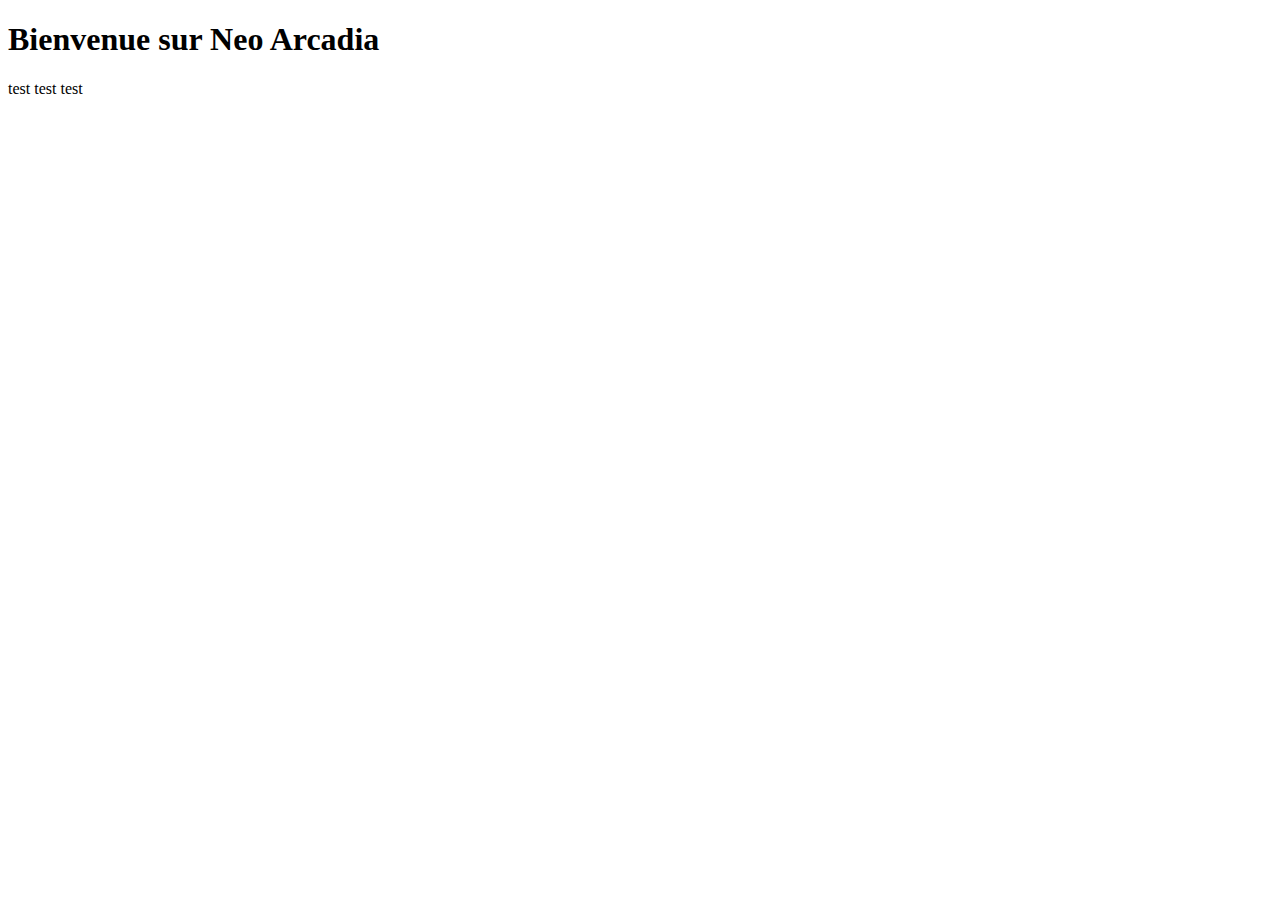
==== index.html @ 29a289f0 "premier test" ====
<!DOCTYPE html>
<html>
    <head>
         <meta charset="utf-8">
         <title> Neo Arcadia </title>
    </head>
    <body>
        <h1> Bienvenue sur Neo Arcadia </h1>
        
        <p> test test test </p>
    </body>
</html>
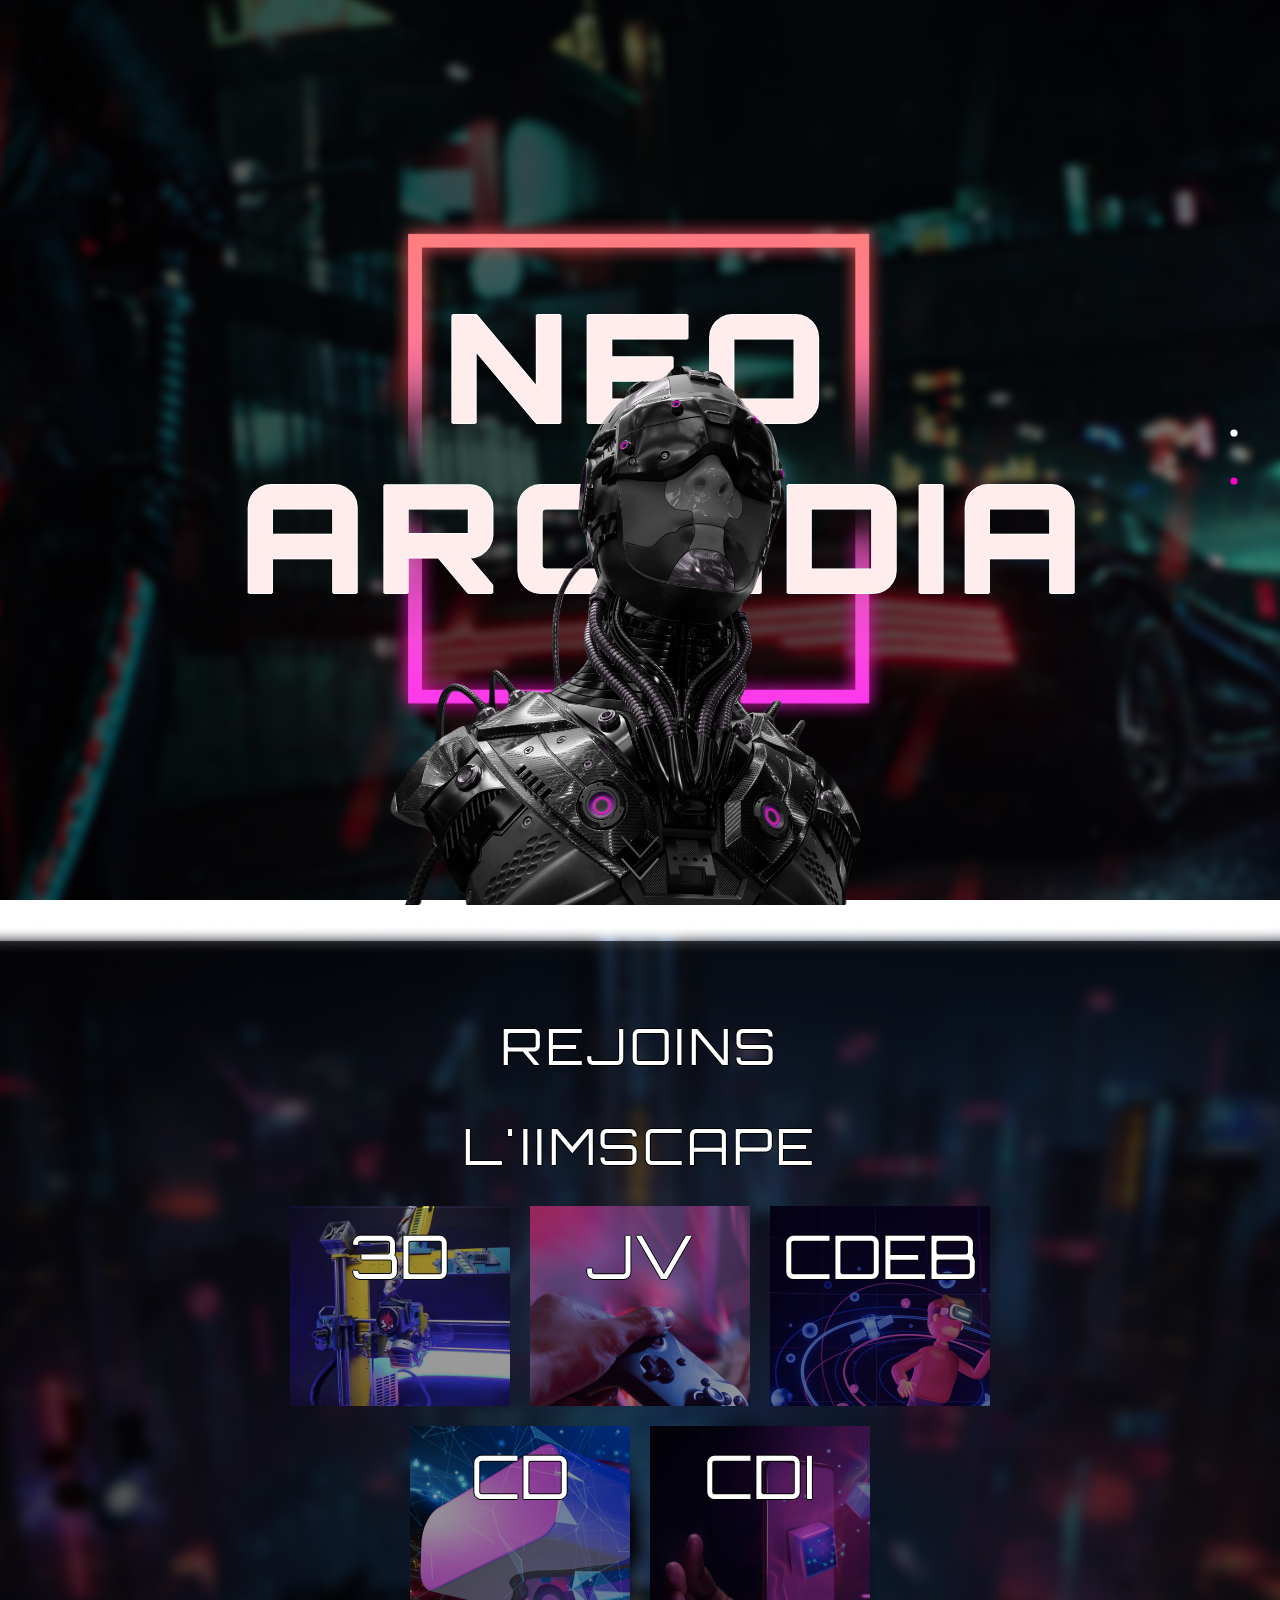
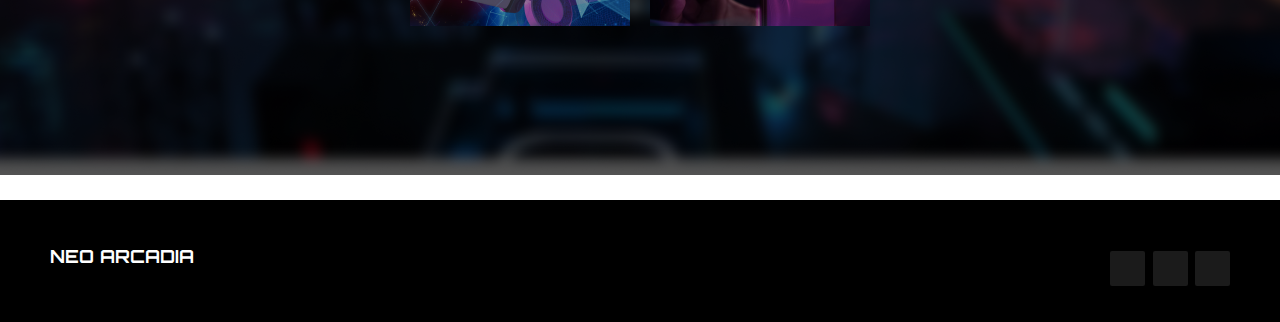
==== commit 3c8b6bea: "test" ====
--- a/index.html
+++ b/index.html
@@ -1,12 +1,113 @@
-<!DOCTYPE html>
-<html>
-    <head>
-         <meta charset="utf-8">
-         <title> Neo Arcadia </title>
-    </head>
-    <body>
-        <h1> Bienvenue sur Neo Arcadia </h1>
-        
-        <p> test test test </p>
-    </body>
-</html>
+<!doctype html>
+<html lang="en" class="no-js">
+<head>
+	<meta charset="UTF-8">
+	<meta name="viewport" content="width=device-width, initial-scale=1">
+
+	<link href='http://fonts.googleapis.com/css?family=Orbitron&display=swap' rel='stylesheet' type='text/css'>
+
+	<link rel="stylesheet" href="css/reset.css"> <!-- CSS reset -->
+	<link rel="stylesheet" href="css/style.css"> <!-- Resource style -->
+	<script src="js/modernizr.js"></script> <!-- Modernizr -->
+	
+	<link rel="shortcut icon" href="/img/logo.png" >
+
+	<title>Neo Arcadia</title>
+
+</head>
+
+<body>
+	<nav id="cd-vertical-nav">
+		<ul>
+			<li>
+				<a href="#section1" data-number="1">
+					<span class="cd-dot"></span>
+					<span class="cd-label">Home</span>
+				</a>
+			</li>
+			<li>
+				<a href="#section2" data-number="2">
+					<span class="cd-dot"></span>
+					<span class="cd-label">Indices</span>
+				</a>
+			</li>
+		</ul>
+	</nav>
+
+	<a class="cd-nav-trigger cd-img-replace">Open navigation<span></span></a>
+
+	<section id="section1" class="cd-section">
+		
+		<div class="rectneon">
+			<img src="/img/rectangle_neon.png" alt="rec">
+		</div>
+		<h1>NEO ARCADIA</h1>
+		<img src="/img/robot_render.png" alt="robot">
+		<a href="#section2" class="cd-scroll-down cd-img-replace">scroll down</a>
+	</section><!-- cd-section -->
+
+	<section id="section2" class="cd-section">
+		<h2>REJOINS</h2>
+		<h2>L'IIMSCAPE</h2>
+
+		<div class="flex-container">
+			<div class="flex-item2">
+				<a href="3d.html" title="">
+					<h3>3D</h3>
+				</a>
+			</div>
+			<div class="flex-item3">
+				<a href="jv.html" title="">
+					<h3>JV</h3>
+				</a>
+			</div>
+			<div class="flex-item4">
+				<a href="cdeb.html" title="">
+					<h3>CDEB</h3>
+				</a>
+			</div>
+		</div>
+
+		<div class="flex-container">
+			<div class="flex-item5">
+				<a href="cd.html" title="">
+					<h3>CD</h3>
+				</a>
+			</div>
+			<div class="flex-item6">
+				<a href="cdi.html" title="">
+					<h3>CDI</h3>
+				</a>
+			</div>
+		</div>
+
+
+	</section><!-- cd-section -->
+
+	
+	<footer class="footer-distributed">
+
+		<div class="footer-right">
+				<a href="#"><i class="fa fa-facebook"></i></a>
+				<a href="#"><i class="fa fa-twitter"></i></a>
+				<a href="#"><i class="fa fa-instagram"></i></a>
+			</div>
+
+			<div class="footer-left">
+				<p class="footer-links">NEO ARCADIA</p>
+			</div>
+
+		</footer>
+
+
+	
+  
+
+<script src="js/jquery-2.1.1.js"></script>
+<script src="js/main.js"></script> <!-- Resource jQuery -->
+
+</body>
+
+
+
+</html>--- a/css/style.css
+++ b/css/style.css
@@ -0,0 +1,640 @@
+/* -------------------------------- 
+
+Primary style
+
+-------------------------------- */
+html * {
+  -webkit-font-smoothing: antialiased;
+  -moz-osx-font-smoothing: grayscale;
+}
+
+*, *:after, *:before {
+  -webkit-box-sizing: border-box;
+  -moz-box-sizing: border-box;
+  box-sizing: border-box;
+}
+
+body {
+  font-family: 'Orbitron', serif; /* changement font*/
+  font-size: 48px;
+  color: #3e3947;
+  text-shadow: -1px 0 black, 0 1px black,
+      1px 0 black, 0 -1px black
+}
+
+body, html {
+  height: 100%;
+}
+
+a {
+  color: #3e3947;
+  text-decoration: none;
+}
+
+img {
+  max-width: 100%;
+}
+
+/* -------------------------------- 
+
+Modules - reusable parts of our design
+
+-------------------------------- */
+.cd-img-replace {
+  /* replace text with a background-image */
+  display: inline-block;
+  overflow: hidden;
+  text-indent: 100%;
+  white-space: nowrap;
+}
+
+/* -------------------------------- 
+
+Main components 
+
+-------------------------------- */
+.cd-section {
+  min-height: 100%;
+  position: relative;
+  padding: 2em 0;
+}
+.cd-section:nth-of-type(odd) {
+  background-image: url('/img/fond_header_filtre_noir.png');
+  background-repeat: no-repeat;
+  background-attachment: fixed;
+  background-position: center;
+}
+.cd-section:nth-of-type(odd) p {
+  color: #898099;
+}
+.cd-section:nth-of-type(even) {
+  background-image: url('/img/backgroundsection.png');
+  background-repeat: no-repeat;
+  background-position: center;
+}
+.cd-section:nth-of-type(even) p {
+  color: #bda3ad;
+}
+.cd-section h1, .cd-section p {
+  position: absolute;
+  left: 50%;
+  top: 50%;
+  bottom: auto;
+  right: auto;
+  -webkit-transform: translateX(-50%) translateY(-50%);
+  -moz-transform: translateX(-50%) translateY(-50%);
+  -ms-transform: translateX(-50%) translateY(-50%);
+  -o-transform: translateX(-50%) translateY(-50%);
+  transform: translateX(-50%) translateY(-50%);
+  width: 90%;
+  max-width: 800px;
+  text-align: center;
+}
+
+.cd-section h1 {
+  position: center;
+  left: 50%;
+  top: 50%;
+  bottom: auto;
+  right: auto;
+  font-family: 'Orbitron';
+  font-style: normal;
+  font-weight: 200;
+  font-size: 70px;
+  line-height: 132px;
+  text-align: center;
+  letter-spacing: 0.07em;
+  color: #FFFFFF;
+}
+
+.rectneon {
+  position: absolute;
+  top: 50%;
+  left: 50%;
+  transform: translate(-50%, -50%);
+  width: 600px;
+  height: 100px;
+}
+
+.cd-section img {
+  position: absolute;
+  top: 70%;
+  left: 50%;
+  transform: translate(-50%, -50%);
+  width: 550px;
+  height: 550px;
+}
+
+.cd-section h2 {
+  position: center;
+  left: 50%;
+  top: 50%;
+  bottom: auto;
+  right: auto;
+  font-family: 'Orbitron';
+  font-style: normal;
+  font-weight: 200;
+  font-size: 50px;
+  line-height: 100px;
+  text-align: center;
+  letter-spacing: 0.07em;
+  color: #FFFFFF;
+
+}
+
+
+
+.cd-section p {
+  line-height: 1.6;
+}
+@media only screen and (min-width: 768px) {
+  .cd-section h1 {
+    font-style: normal;
+    font-weight: 900;
+    font-size: 150px;
+    line-height: 170px;
+    text-align : center;
+    color: #ffecec;
+    text-shadow: -1px 0 #ffffff, 0 1px #ffffff,
+      1px 0 #ffffff, 0 -1px #ffffff
+
+  }
+  .cd-section p {
+    font-size: 20px;
+    font-size: 1.25rem;
+    line-height: 2;
+  }
+}
+
+.flex-container {
+  display: flex;
+  justify-content: center;
+  align-items: center;
+  flex-direction: row;
+}
+
+.flex-item2 {
+  background-image: url("/img/3D.png");
+  width: 220px;
+  height: 200px;
+  margin: 10px;
+  text-align: center;
+  line-height: 100px;
+  font-size: 60px;
+  order: -1;
+}
+
+.flex-item3 {
+  background-image: url("/img/JV.png");
+  width: 220px;
+  height: 200px;
+  margin: 10px;
+  text-align: center;
+  line-height: 100px;
+  font-size: 60px;  order: -1;
+}
+
+.flex-item4 {
+  background-image: url("/img/CDEB.png");
+  width: 220px;
+  height: 200px;
+  margin: 10px;
+  text-align: center;
+  line-height: 100px;
+  font-size: 60px;  order: -1;
+}
+
+.flex-item5 {
+  background-image: url("/img/CD.png");
+  width: 220px;
+  height: 200px;
+  margin: 10px;
+  text-align: center;
+  line-height: 100px;
+  font-size: 60px;  order: -1;
+}
+
+.flex-item6 {
+  background-image: url("/img/CDI.png");
+  width: 220px;
+  height: 200px;
+  margin: 10px;
+  text-align: center;
+  line-height: 100px;
+  font-size: 60px;  order: -1;
+}
+
+.flex-container h3 {
+  color: #FFFFFF;
+  text-align: center;
+}
+
+
+.cd-section-3D {
+  background-size: cover;
+  background-repeat: no-repeat;
+  background-position: center center;
+}
+
+.cd-section-3D--bg-fixed {
+  min-height: 100vh;
+  background-attachment: fixed;
+  background-image: url("../img/fond_header_filtre_noir.png");
+}
+
+.cd-section-3D h1 {
+  position:relative; left: 10px; top: 90px;
+  font-family: 'Orbitron';
+  font-style: normal;
+  font-weight: bold;
+    font-size: 90px;
+  line-height: 100px;
+  text-align: center;
+  letter-spacing: 0.07em;
+  color: #ffffff;
+}
+
+.cd-section-3D h2 {
+  position:relative; 
+  left: 10px; top: 90px;
+  font-family: 'Orbitron';
+  font-style: normal;
+  font-size: 50px;
+  line-height: 100px;
+  text-align: center;
+  letter-spacing: 0.07em;
+  color: #ffffff;
+}
+
+.cd-section-3D h3 {
+  position:relative; 
+  left: 10px; top: 90px;
+  font-family: 'Orbitron';
+  font-style: normal;
+  font-weight: bold;
+  font-size: 30px;
+  line-height: 180px;
+  text-align: center;
+  letter-spacing: 0.07em;
+  color: #ffffff;
+}
+
+
+.cd-section-3D p {
+  position: relative;; 
+  font-family: 'Orbitron';
+  font-style: normal;
+  font-weight: bold;
+  font-size: 10px;
+  line-height: 40px;
+  text-align: center;
+  letter-spacing: 0.07em;
+  color: #ffffff;
+  text-transform: uppercase;
+  margin-right:100px;
+  margin-left:100px;
+}
+
+
+
+.cd-section-3D img {
+  position: center; 
+  width : 300px;
+  height : 300px;
+  display: block;
+  margin-left: auto;
+  margin-right: auto;
+
+}
+
+.cd-scroll-down {
+  position: absolute;
+  left: 50%;
+  right: auto;
+  -webkit-transform: translateX(-50%);
+  -moz-transform: translateX(-50%);
+  -ms-transform: translateX(-50%);
+  -o-transform: translateX(-50%);
+  transform: translateX(-50%);
+  bottom: 20px;
+  width: 38px;
+  height: 44px;
+  background: url("../img/cd-arrow-bottom.svg") no-repeat center center;
+}
+
+section3 {
+  width: 100%;
+  display: inline-block;
+  background: #ccc;
+  height: 60vh;
+  text-align: center;
+  font-size: 22px;
+  font-weight: 700;
+  text-decoration: underline;
+}
+
+.footer-distributed {
+  background-color: #000000;
+  box-shadow: 0 1px 1px 0 rgba(0, 0, 0, 0.12);
+  box-sizing: border-box;
+  width: 100%;
+  text-align: left;
+  font: normal 16px sans-serif;
+  padding: 45px 50px;
+}
+
+.footer-distributed .footer-left p {
+  color: #8f9296;
+  font-size: 14px;
+  margin: 0;
+}
+/* Footer links */
+
+.footer-distributed p.footer-links {
+  font-size: 18px;
+  font-weight: bold;
+  font-family: 'Orbitron';
+  font-style: normal;
+  color: #ffffff;
+  margin: 0 0 10px;
+  padding: 0;
+  transition: ease .25s;
+}
+
+.footer-distributed p.footer-links a {
+  display: inline-block;
+  line-height: 1.8;
+  text-decoration: none;
+  color: inherit;
+  transition: ease .25s;
+}
+
+.footer-distributed .footer-links a:before {
+  content: "·";
+  font-size: 20px;
+  left: 0;
+  color: #fff;
+  display: inline-block;
+  padding-right: 5px;
+}
+
+.footer-distributed .footer-links .link-1:before {
+  content: none;
+}
+
+.footer-distributed .footer-right {
+  float: right;
+  margin-top: 6px;
+  max-width: 180px;
+}
+
+.footer-distributed .footer-right a {
+  display: inline-block;
+  width: 35px;
+  height: 35px;
+  background-color: #1b1b1b;
+  border-radius: 2px;
+  font-size: 20px;
+  color: #ffffff;
+  text-align: center;
+  line-height: 35px;
+  margin-left: 3px;
+  transition:all .25s;
+}
+
+.footer-distributed .footer-right a:hover{transform:scale(1.1); -webkit-transform:scale(1.1);}
+
+.footer-distributed p.footer-links a:hover{text-decoration:underline;}
+
+/* Media Queries */
+
+@media (max-width: 600px) {
+  .footer-distributed .footer-left, .footer-distributed .footer-right {
+    text-align: center;
+  }
+  .footer-distributed .footer-right {
+    float: none;
+    margin: 0 auto 20px;
+  }
+  .footer-distributed .footer-left p.footer-links {
+    line-height: 1.8;
+  }
+}
+
+/* No Touch devices */
+.cd-nav-trigger {
+  display: none;
+}
+
+.no-touch #cd-vertical-nav {
+  position: fixed;
+  right: 40px;
+  top: 50%;
+  bottom: auto;
+  -webkit-transform: translateY(-50%);
+  -moz-transform: translateY(-50%);
+  -ms-transform: translateY(-50%);
+  -o-transform: translateY(-50%);
+  transform: translateY(-50%);
+  z-index: 1;
+}
+.no-touch #cd-vertical-nav li {
+  text-align: right;
+}
+.no-touch #cd-vertical-nav a {
+  display: inline-block;
+  /* prevent weird movements on hover when you use a CSS3 transformation - webkit browsers */
+  -webkit-backface-visibility: hidden;
+  backface-visibility: hidden;
+}
+.no-touch #cd-vertical-nav a:after {
+  content: "";
+  display: table;
+  clear: both;
+}
+.no-touch #cd-vertical-nav a span {
+  float: right;
+  display: inline-block;
+  -webkit-transform: scale(0.6);
+  -moz-transform: scale(0.6);
+  -ms-transform: scale(0.6);
+  -o-transform: scale(0.6);
+  transform: scale(0.6);
+}
+.no-touch #cd-vertical-nav a:hover span {
+  -webkit-transform: scale(1);
+  -moz-transform: scale(1);
+  -ms-transform: scale(1);
+  -o-transform: scale(1);
+  transform: scale(1);
+}
+.no-touch #cd-vertical-nav a:hover .cd-label {
+  opacity: 1;
+}
+.no-touch #cd-vertical-nav a.is-selected .cd-dot {
+  background-color: white;
+}
+.no-touch #cd-vertical-nav .cd-dot {
+  position: relative;
+  /* we set a top value in order to align the dot with the label. If you change label's font, you may need to change this top value*/
+  top: 8px;
+  height: 12px;
+  width: 12px;
+  border-radius: 50%;
+  background-color: #FF00C9;
+  -webkit-transition: -webkit-transform 0.2s, background-color 0.5s;
+  -moz-transition: -moz-transform 0.2s, background-color 0.5s;
+  transition: transform 0.2s, background-color 0.5s;
+  -webkit-transform-origin: 50% 50%;
+  -moz-transform-origin: 50% 50%;
+  -ms-transform-origin: 50% 50%;
+  -o-transform-origin: 50% 50%;
+  transform-origin: 50% 50%;
+}
+.no-touch #cd-vertical-nav .cd-label {
+  position: relative;
+  margin-right: 10px;
+  padding: .4em .5em;
+  color: white;
+  font-size: 14px;
+  font-size: 0.875rem;
+  -webkit-transition: -webkit-transform 0.2s, opacity 0.2s;
+  -moz-transition: -moz-transform 0.2s, opacity 0.2s;
+  transition: transform 0.2s, opacity 0.2s;
+  opacity: 0;
+  -webkit-transform-origin: 100% 50%;
+  -moz-transform-origin: 100% 50%;
+  -ms-transform-origin: 100% 50%;
+  -o-transform-origin: 100% 50%;
+  transform-origin: 100% 50%;
+}
+
+/* Touch devices */
+.touch .cd-nav-trigger {
+  display: block;
+  z-index: 2;
+  position: fixed;
+  bottom: 30px;
+  right: 5%;
+  height: 44px;
+  width: 44px;
+  border-radius: 0.25em;
+  background: rgba(255, 255, 255, 0.9);
+}
+.touch .cd-nav-trigger span {
+  position: absolute;
+  height: 4px;
+  width: 4px;
+  background-color: #3e3947;
+  border-radius: 50%;
+  left: 50%;
+  top: 50%;
+  bottom: auto;
+  right: auto;
+  -webkit-transform: translateX(-50%) translateY(-50%);
+  -moz-transform: translateX(-50%) translateY(-50%);
+  -ms-transform: translateX(-50%) translateY(-50%);
+  -o-transform: translateX(-50%) translateY(-50%);
+  transform: translateX(-50%) translateY(-50%);
+}
+.touch .cd-nav-trigger span::before, .touch .cd-nav-trigger span::after {
+  content: '';
+  height: 100%;
+  width: 100%;
+  position: absolute;
+  left: 0;
+  background-color: inherit;
+  border-radius: inherit;
+}
+.touch .cd-nav-trigger span::before {
+  top: -9px;
+}
+.touch .cd-nav-trigger span::after {
+  bottom: -9px;
+}
+
+.touch #cd-vertical-nav {
+  position: fixed;
+  z-index: 1;
+  right: 5%;
+  bottom: 30px;
+  width: 90%;
+  max-width: 400px;
+  max-height: 90%;
+  overflow-y: scroll;
+  -webkit-overflow-scrolling: touch;
+  -webkit-transform-origin: right bottom;
+  -moz-transform-origin: right bottom;
+  -ms-transform-origin: right bottom;
+  -o-transform-origin: right bottom;
+  transform-origin: right bottom;
+  -webkit-transform: scale(0);
+  -moz-transform: scale(0);
+  -ms-transform: scale(0);
+  -o-transform: scale(0);
+  transform: scale(0);
+  -webkit-transition-property: -webkit-transform;
+  -moz-transition-property: -moz-transform;
+  transition-property: transform;
+  -webkit-transition-duration: 0.2s;
+  -moz-transition-duration: 0.2s;
+  transition-duration: 0.2s;
+  border-radius: 0.25em;
+  background-color: rgba(255, 255, 255, 0.9);
+}
+.touch #cd-vertical-nav a {
+  display: block;
+  padding: 1em;
+  border-bottom: 1px solid rgba(62, 57, 71, 0.1);
+}
+.touch #cd-vertical-nav a span:first-child {
+  display: none;
+}
+.touch #cd-vertical-nav a.is-selected span:last-child {
+  color: #d88683;
+}
+.touch #cd-vertical-nav.open {
+  -webkit-transform: scale(1);
+  -moz-transform: scale(1);
+  -ms-transform: scale(1);
+  -o-transform: scale(1);
+  transform: scale(1);
+}
+.touch #cd-vertical-nav.open + .cd-nav-trigger {
+  background-color: transparent;
+}
+.touch #cd-vertical-nav.open + .cd-nav-trigger span {
+  background-color: rgba(62, 57, 71, 0);
+}
+.touch #cd-vertical-nav.open + .cd-nav-trigger span::before, .touch #cd-vertical-nav.open + .cd-nav-trigger span::after {
+  background-color: #3e3947;
+  height: 3px;
+  width: 20px;
+  border-radius: 0;
+  left: -8px;
+}
+.touch #cd-vertical-nav.open + .cd-nav-trigger span::before {
+  -webkit-transform: rotate(45deg);
+  -moz-transform: rotate(45deg);
+  -ms-transform: rotate(45deg);
+  -o-transform: rotate(45deg);
+  transform: rotate(45deg);
+  top: 1px;
+}
+.touch #cd-vertical-nav.open + .cd-nav-trigger span::after {
+  -webkit-transform: rotate(135deg);
+  -moz-transform: rotate(135deg);
+  -ms-transform: rotate(135deg);
+  -o-transform: rotate(135deg);
+  transform: rotate(135deg);
+  bottom: 0;
+}
+.touch #cd-vertical-nav li:last-child a {
+  border-bottom: none;
+}
+
+@media only screen and (min-width: 768px) {
+  .touch .cd-nav-trigger, .touch #cd-vertical-nav {
+    bottom: 40px;
+  }
+}
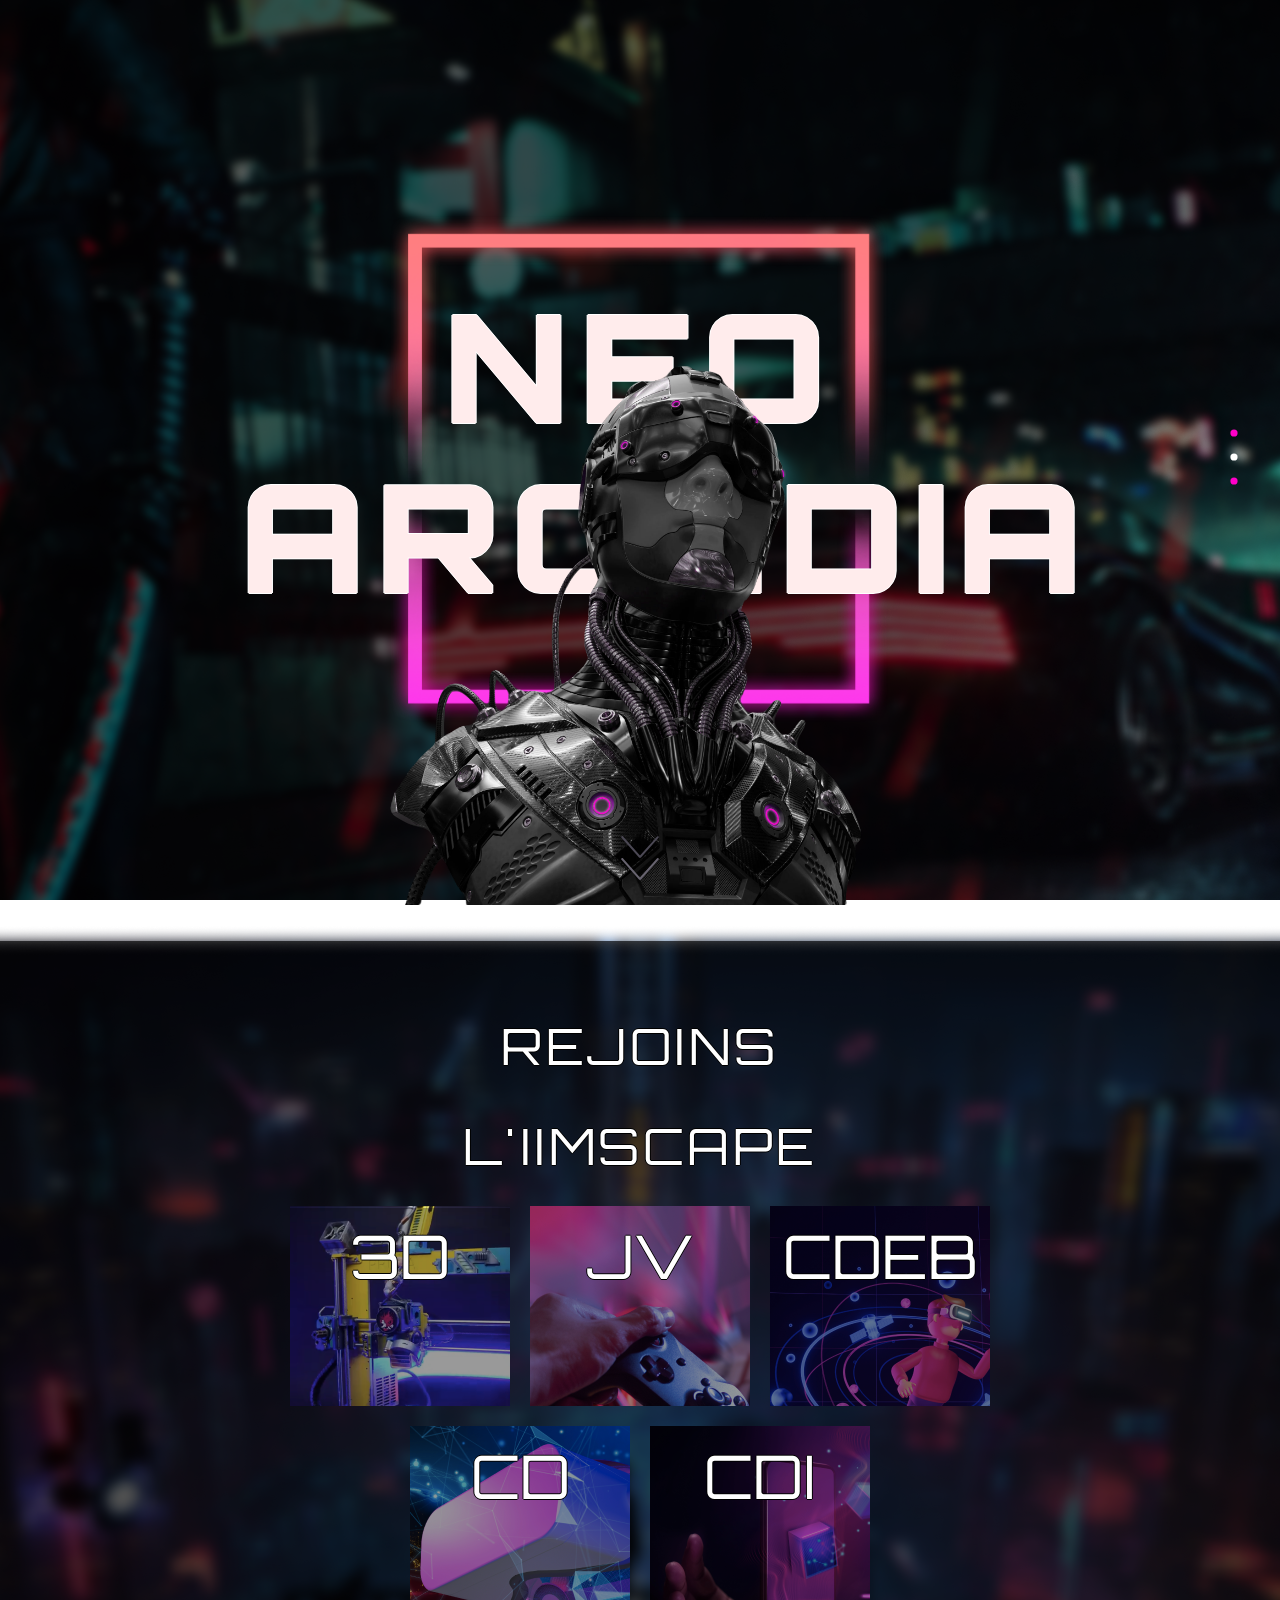
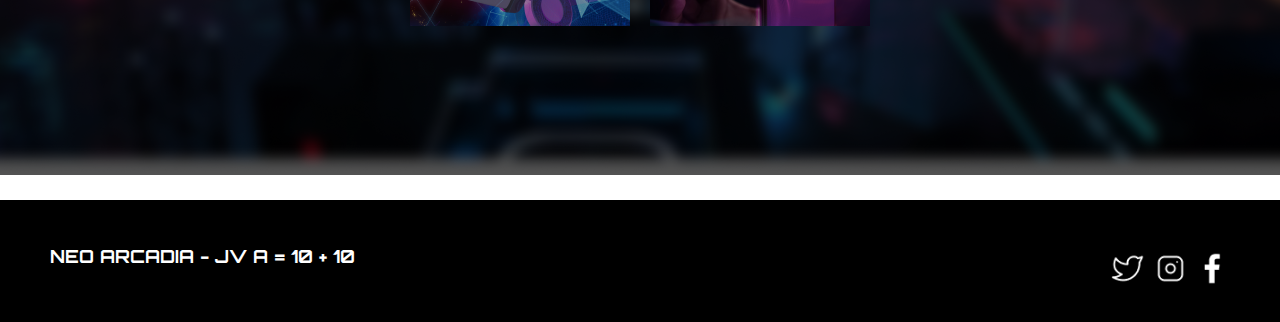
==== commit e9d3caeb: "test" ====
--- a/index.html
+++ b/index.html
@@ -17,6 +17,19 @@
 </head>
 
 <body>
+	
+	<nav id="cd-vertical-nav">
+		<ul>
+			<li>
+				<a href="https://neo-arcadia-game.github.io">
+					<span class="cd-dot"></span>
+					<span class="cd-label">Retour</span>
+				</a>
+			</li>
+
+		</ul>
+	</nav>
+
 	<nav id="cd-vertical-nav">
 		<ul>
 			<li>
@@ -88,16 +101,16 @@
 	<footer class="footer-distributed">
 
 		<div class="footer-right">
-				<a href="#"><i class="fa fa-facebook"></i></a>
-				<a href="#"><i class="fa fa-twitter"></i></a>
-				<a href="#"><i class="fa fa-instagram"></i></a>
+				<a href="#"><img src="/img/twitter.png" alt="robot"></a>
+				<a href="#"><img src="/img/insta.png" alt="robot"></a>
+				<a href="#"><img src="/img/facebook.png" alt="robot"></a>
 			</div>
 
 			<div class="footer-left">
-				<p class="footer-links">NEO ARCADIA</p>
+				<p class="footer-links">NEO ARCADIA - JV A = 10 + 10</p>
 			</div>
 
-		</footer>
+	</footer>
 
 
 	
--- a/css/style.css
+++ b/css/style.css
@@ -392,7 +392,6 @@
   display: inline-block;
   width: 35px;
   height: 35px;
-  background-color: #1b1b1b;
   border-radius: 2px;
   font-size: 20px;
   color: #ffffff;
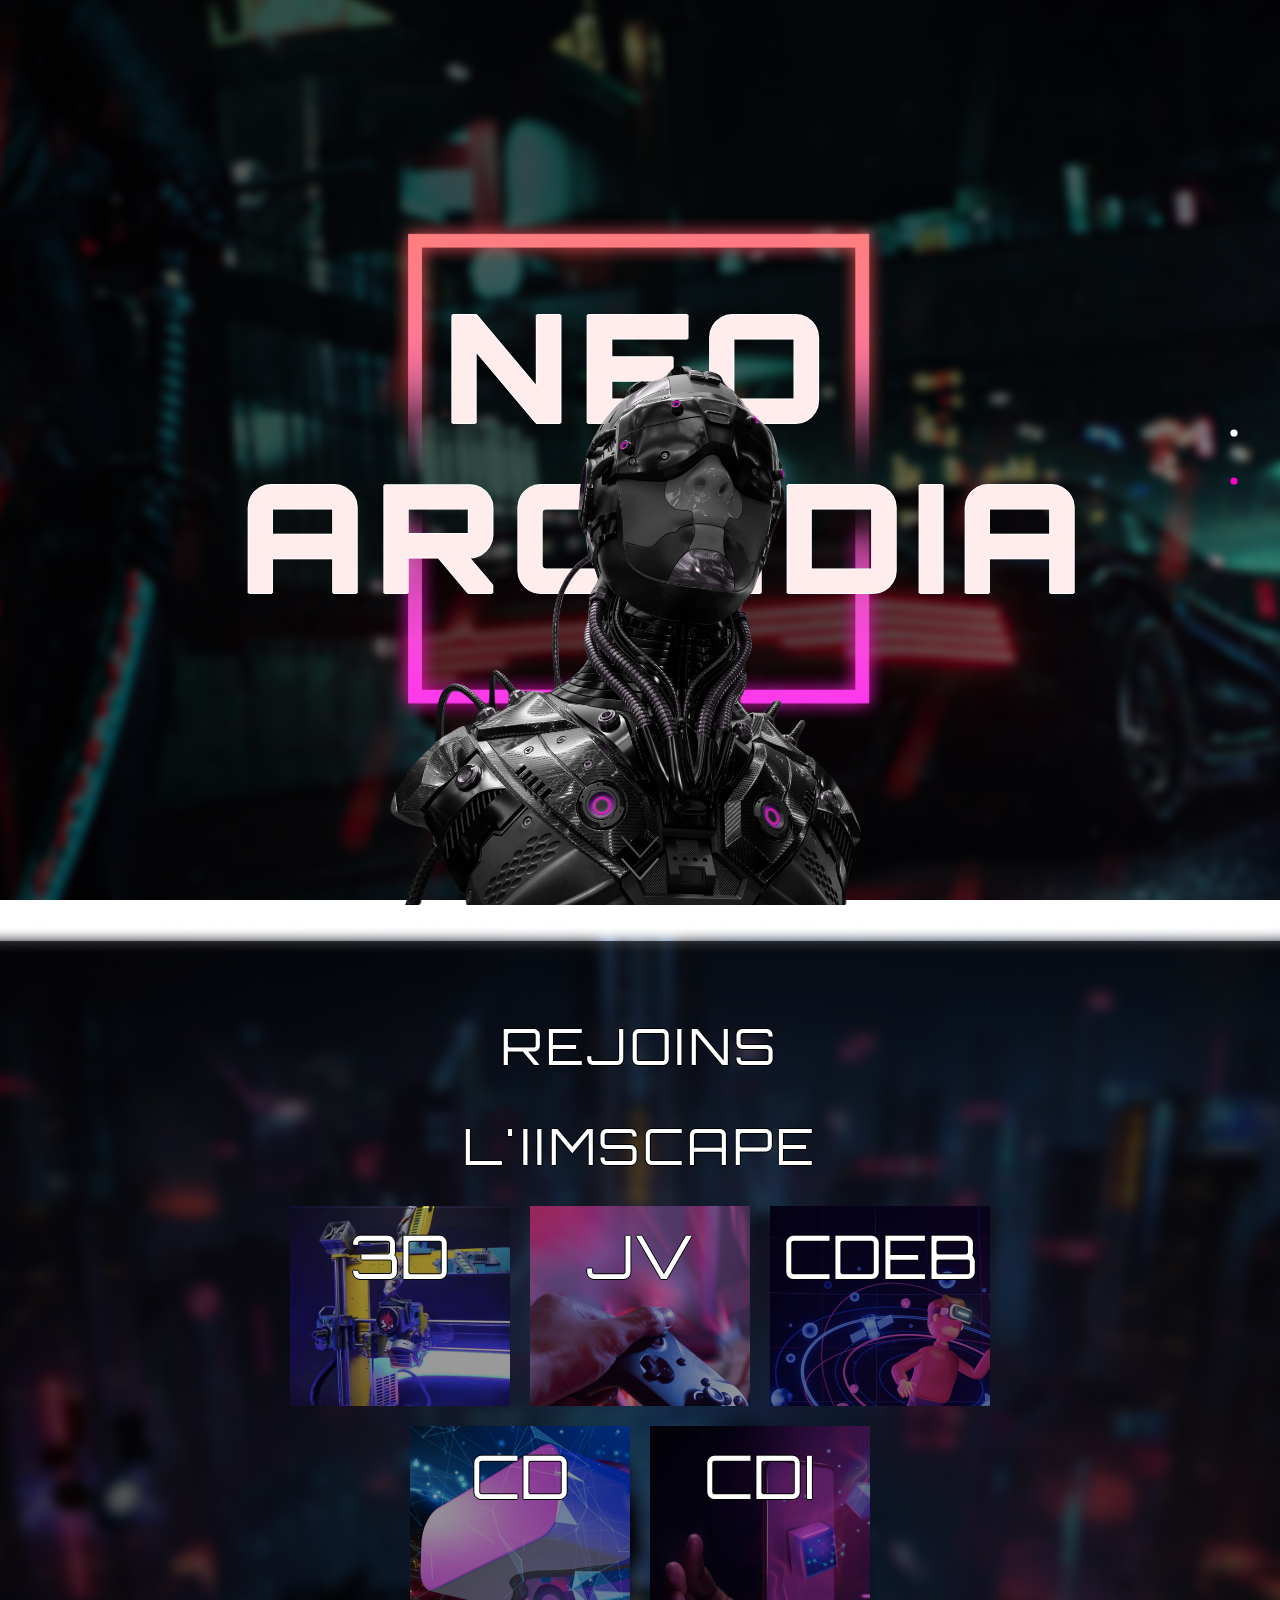
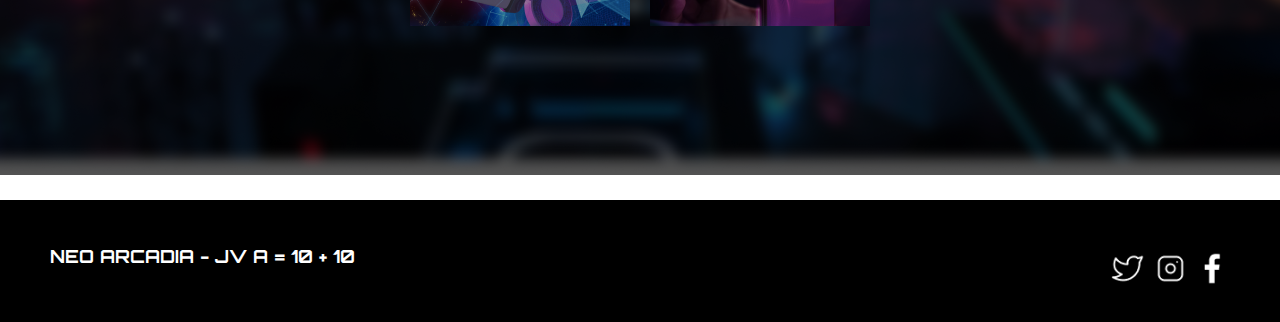
==== commit 9092953b: "toto" ====
--- a/index.html
+++ b/index.html
@@ -17,18 +17,6 @@
 </head>
 
 <body>
-	
-	<nav id="cd-vertical-nav">
-		<ul>
-			<li>
-				<a href="https://neo-arcadia-game.github.io">
-					<span class="cd-dot"></span>
-					<span class="cd-label">Retour</span>
-				</a>
-			</li>
-
-		</ul>
-	</nav>
 
 	<nav id="cd-vertical-nav">
 		<ul>
